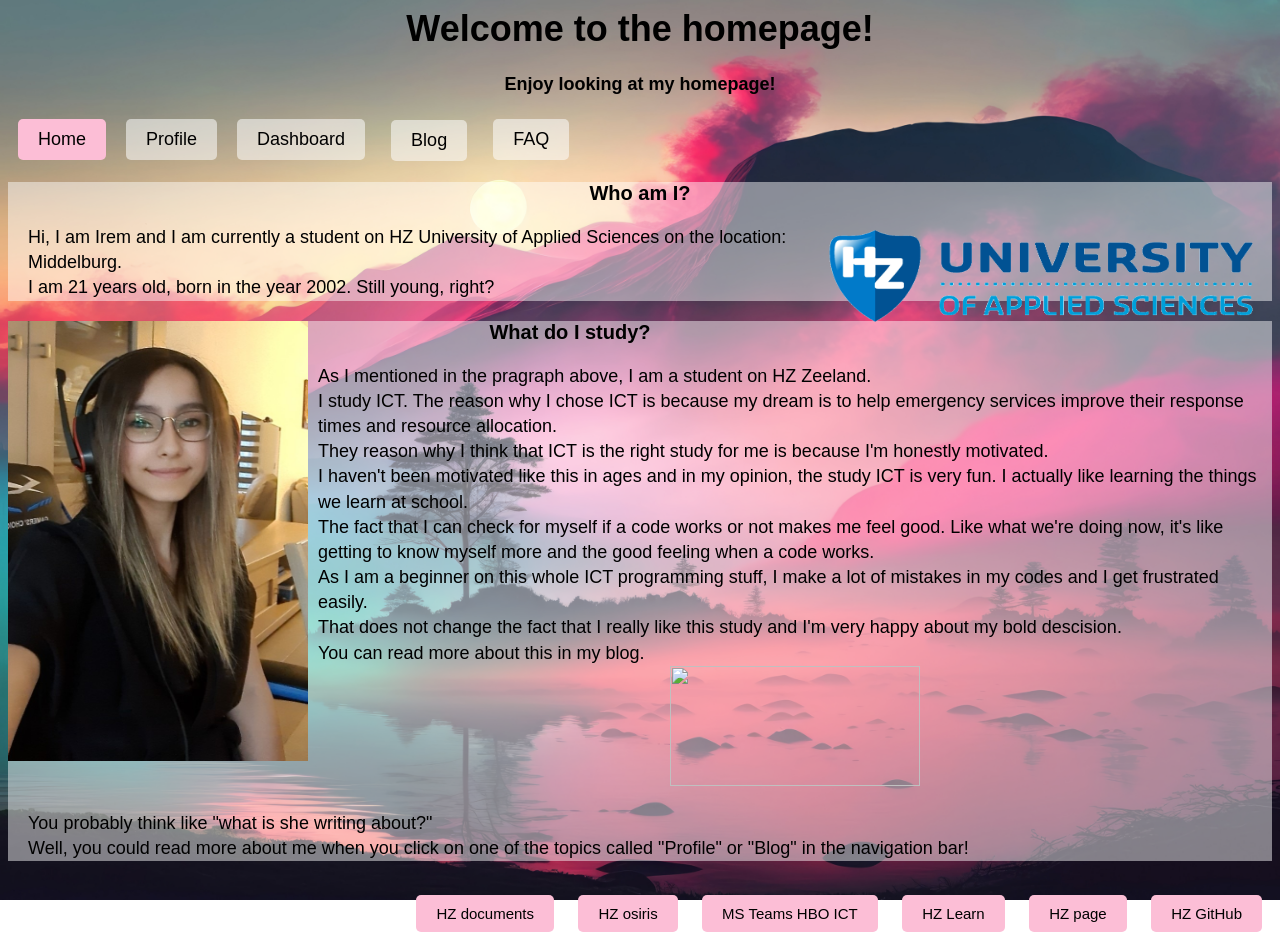
==== index.html @ 227f929b "added text in the dropdwn files" ====
<DOCTYPE profile>
    <html>

    <head>
        <title>Irem Tezel homepage</title>
        <meta name="description" content="My homepage, basic information about me.">
        <link href="style.css" rel="stylesheet" type="text/css">
        <link href="style1.css" rel="stylesheet">
        <link href="style2.css" rel="stylesheet">
        <link href="style3.css" rel="stylesheet">
        <link href="style4.css" rel="stylesheet">
    </head>

    <body>
        <div class="main_subject">
            <h1>Welcome to the homepage!</h1>
            <h4>Enjoy looking at my homepage!</h4>
        </div>
        <style>

        </style>
        <ul id="navbar">
            <li><a class="active" href="index.html">Home</a></li>
            <li><a href="profile.html">Profile</a></li>
            <li><a href="dashboard.html">Dashboard</a></li>
            <div class="dropdown">
                <button class="dropbtn">
                    <li><a href="blog.html">Blog</a></li>
                </button>
                <div class="dropdown-content">
                    <a href="study motivation.html">Study motivation</a>
                    <a href="SWOT analysis.html">SWOT analysis</a>
                    <a href="profession.html">Profession</a>
                </div>
            </div>
            <li><a href="faq.html">FAQ</a></li>
        </ul>
        <div class="text1">

            <div class="color">
                <h3>Who am I?</h3>
                <div class="logo">
                    <div class="centered-logo">
                        <img src="zHZ-logo.png" alt="" height="100" width="450" style="float: right;" />
                    </div>
                </div>
                <p> Hi, I am Irem and I am currently a student on HZ University of Applied Sciences on the location:
                    Middelburg.<br>
                    I am 21 years old, born in the year 2002. Still young, right?</p>
            </div>
            <div class="color">
                <div class="wrap">
                    <img src="zSelfie.jpeg" alt="" height="440" width="300" />

                    <br>

                </div>

                <h3>What do I study?</h3>
                <p>As I mentioned in the pragraph above, I am a student on HZ Zeeland.<br>
                    I study ICT. The reason why I chose ICT is because my dream is to
                    help emergency services improve their response times and resource allocation.<br>
                    They reason why I think that ICT is the right study for me is because I'm honestly motivated. <br>
                    I haven't been motivated like this in ages and in my opinion, the study ICT is very fun. I actually
                    like learning the things we learn at school.<br>
                    The fact that I can check for myself if a code works or not makes me feel good. Like what we're
                    doing now, it's like getting to know myself more and the good feeling when a code works.<br>
                    As I am a beginner on this whole ICT programming stuff, I make a lot of mistakes in my codes and I
                    get frustrated easily. <br>
                    That does not change the fact that I really like this study and I'm very happy about my bold
                    descision.<br>

                    You can read more about this in my blog.<br>
                    <img src="https://media.proprofs.com/images/QM/user_images/2503852/New%20Project%20(64)(138).jpg"
                        alt="" height="120" width="250" /><br>
                    You probably think like "what is she writing about?" <br>
                    Well, you could read more about me when you click on one of the topics called "Profile" or "Blog" in
                    the navigation bar!
                </p>
            </div>
        </div>
        <div class="footer">
            <aside>
                <ul>
                    <li><a href="https://hz.nl/uploads/documents/1.4-Over-de-HZ/1.4.3.-Regelingen-en-documenten/OERS/2023-2024/Juli/OER-HZ-Bacheloropleidingen-voltijd-2023-2024-DEF-versie-20230720.pdf"
                            target="_blank">HZ documents</a></li>
                    <li><a href="https://hz.osiris-student.nl/" target="_blank">HZ osiris</a></li>
                    <li><a href="https://teams.microsoft.com/l/team/19%3a2e2afa0286b04932be16cb8ad2d9d2c0%40thread.skype/conversations?groupId=95bddebc-a340-4d88-81fc-b80e0bfc70c3&tenantId=4c16deb3-342d-4fca-bcd5-b1429308034c"
                            target="_blank">MS Teams HBO ICT</a></li>
                    <li><a href="https://learn.hz.nl/" target="_blank">HZ Learn</a>
                    <li><a href="https://hz.nl/" target="_blank">HZ page</a></li>
                    <li><a href="https://github.com/HZ-HBO-ICT" target="_blank">HZ GitHub</a></li>
                </ul>
            </aside>
        </div>
    </body>

    </html>
---- style.css ----
h1 {
  color: black
}

h3 {
  text-align: center;
}

img {
  display: block;
  margin-left: auto;
  margin-right: auto;
}

h4 {
  text-align: center;
}

h1 {
  text-align: center;
}

video {
  display: block;
  margin: 0 auto;
}

body {
  color: rgb(0, 0, 0);
}

h1 {
  color: #000000;
}

h2 {
  color: black;
}

h3 {
  color: black;
}

h4 {
  color: black;
}

p {
  color: rgb(0, 0, 0);
}


.color {
  background-color: #ffffff77;
}



h2 {
  text-align: center;
}

table,
th,
td {
  border: 1px solid black;
}

.q {
  background-color: #ffffff77;
}


.text1 {
  font-size: 18px;
}

.text2 {
  font-size: 15px;
}


h1 {
  font-size: 36px;
}

h2 {
  font-size: 24px;
}

h3 {
  font-size: 20px;
}

h4 {
  font-size: 18px;
}


p {
  line-height: 1.4;
}

body{font-family: Arial, Helvetica, sans-serif;}

#footer {
  position: fixed;
  padding: 10px 10px 0px 10px;
  bottom: 0;
  width: 100%;
  
  height: 40px;
  background: grey;
}
.centered-logo{display: flex;
float: right;}

a {
  color: #3908c2;;
  font-size: 15;
}
---- style1.css ----
#navbar li a {
  font-size: 18px;
}

#navbar {
  list-style-type: none;
  margin: 0;
  padding: 0;
  display: flex;
}


#navbar li {
  margin: 0 10px;
  display: inline;
}


#navbar li a {
  display: inline-block;
  padding: 10px 20px;
  background-color: #ffffff8a;
  color: #000000;
  text-decoration: none;
  border-radius: 5px;
}

#navbar li a.active {
  background-color: #fcbed6;
}

#navbar li a:hover:not(.active) {
  background-color: #fde6be;
  color: rgb(0, 0, 0);
}
.dropdown {
  float: left;
  overflow: hidden;
}

.dropdown .dropbtn {
  font-size: 16px;  
  border: none;
  outline: none;
  color: #f9f9f9;
  background-color: inherit;
  font-family: inherit;
  margin: 0;
}

.dropdown-content {
  display: none;
  position: absolute;
  background-color: #f9f9f9;

}

.dropdown-content a {
  float: none;
  color: black;
  padding: 12px 16px;
  text-decoration: none;
  display: block;
  text-align: left;
}

.dropdown-content a:hover {
  background-color: #fde6be;
}

.dropdown:hover .dropdown-content {
  display: block;
}

#navbar{transition: 0.3s;
}


aside {
  float: right;
}

aside {
  list-style-type: none;
  margin: 0;
  padding: 0;
  display: flex;
}


aside li {
  margin: 0 10px;
  display: inline;
}


aside li a {
  display: inline-block;
  padding: 10px 20px;
  background-color: #fcbed6;;
  color: #000000;
  text-decoration: none;
  border-radius: 5px;
}

aside li a.active {
  background-color: #fcbed6;;
}

aside li a:hover:not(.active) {
  background-color: #fde6be;
  color: rgb(0, 0, 0);
}
---- style2.css ----
body {
  background-image: url('zWebsiteBackground.jpg');
  background-repeat: no-repeat;
  background-attachment: fixed;  
  background-size: cover;
}
---- style3.css ----
.studycharts {
  margin-left: auto;
  margin-right: auto;
  margin-top: 10px;
}

.border {
  margin-left: auto;
  margin-right: auto;
  outline: 1px rgba(0, 0, 0, 0) solid;
  width: 500px;
  height: 24px;
  margin-top: 5px;
  margin-bottom: 10px;
  background-color: #ffffff8a;
}

.container {
  background-color: rgb(137, 218, 250);
  width: 1.5%;
  height: 24px;
}

.wrap {
  float: left;
  padding-right: 10px;

}

.flex-container {
  display: table;
  width: 100%;
  border-collapse: collapse;
}

.flex-container>.row {
  display: table-row;
}

.flex-container>.row>div {
  display: table-cell;
  padding: 8px;
  border: 1px solid #ffffff8a;
  text-align: center;
}

.flex-container>.row>.QuartileNumber {
  font-weight: bold;
}

p {
  padding-left: 20px;
}

.wrap1 {
  float: right;
  margin: 10px;
}
---- style4.css ----
#profession {
  list-style-type: none;
  margin: 0;
  padding: 0;
  display: flex;
}


#profession li {
  margin: 0 10px;
  display: inline;
}


#profession li a {
  display: inline-block;
  padding: 10px 20px;
  background-color: #ffffff8a;
  color: #000000;
  text-decoration: none;
  border-radius: 5px;
}
#profession li a.active {
  background-color: #ffffff8a;
}
#profession li a:hover:not(.active) {
  background-color: #fde6be;
  color: rgb(0, 0, 0);
}
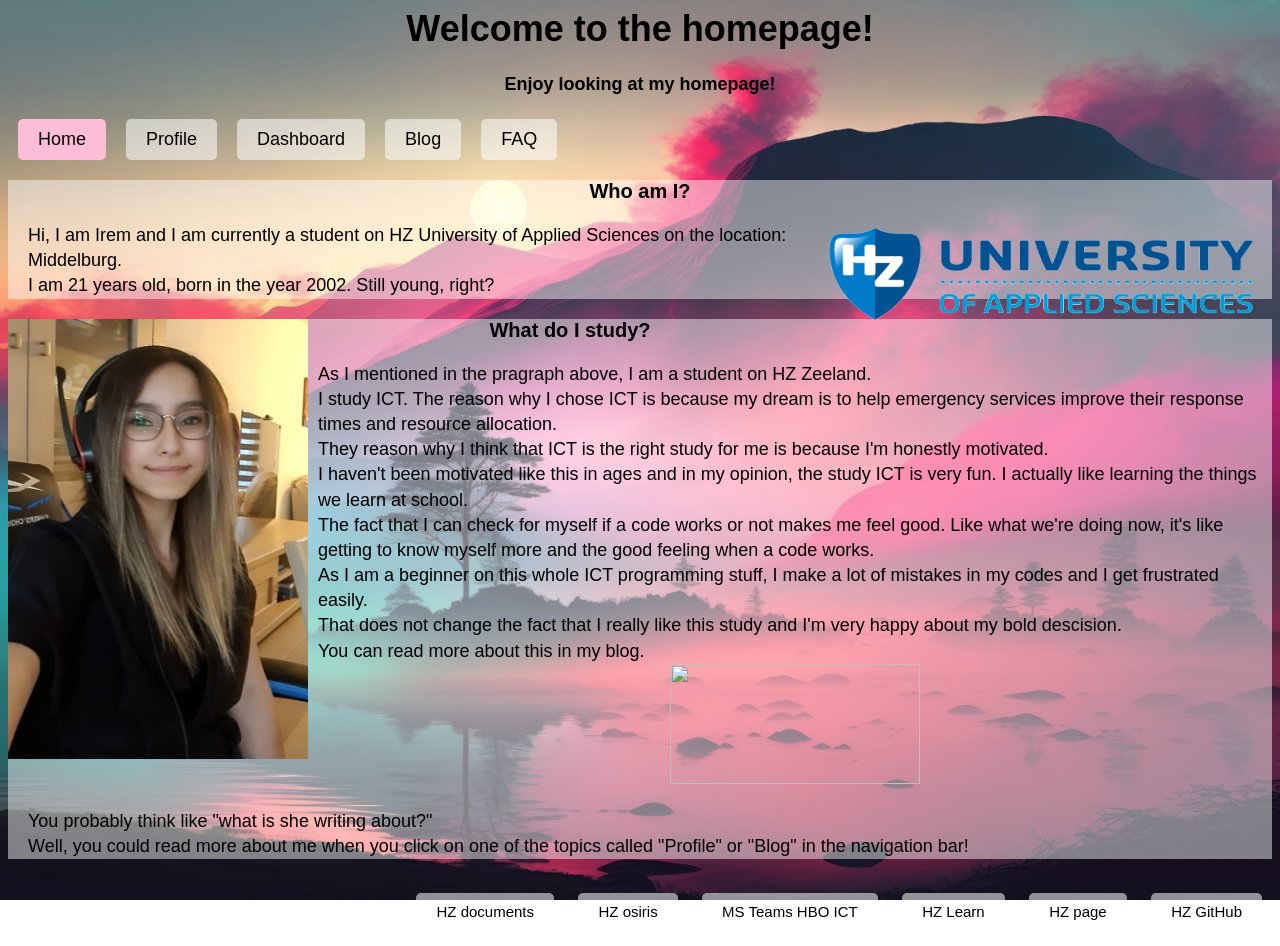
==== commit 1407824d: "couldn't change the blog article" ====
--- a/index.html
+++ b/index.html
@@ -31,6 +31,7 @@
                     <a href="study motivation.html">Study motivation</a>
                     <a href="SWOT analysis.html">SWOT analysis</a>
                     <a href="profession.html">Profession</a>
+                    <a class="active" href="News article.html">News article</a>
                 </div>
             </div>
             <li><a href="faq.html">FAQ</a></li>
@@ -52,8 +53,7 @@
                 <div class="wrap">
                     <img src="zSelfie.jpeg" alt="" height="440" width="300" />
 
-                    <br>
-
+                  
                 </div>
 
                 <h3>What do I study?</h3>
--- a/style.css
+++ b/style.css
@@ -1,8 +1,18 @@
 h1 {
   color: black
 }
+h1 {
+  text-align: center;
+}
 
 h3 {
+  text-align: center;
+}
+
+h2 {text-align: center;
+}
+
+h4 {
   text-align: center;
 }
 
@@ -10,14 +20,6 @@
   display: block;
   margin-left: auto;
   margin-right: auto;
-}
-
-h4 {
-  text-align: center;
-}
-
-h1 {
-  text-align: center;
 }
 
 video {
--- a/style1.css
+++ b/style1.css
@@ -42,16 +42,17 @@
   font-size: 16px;  
   border: none;
   outline: none;
-  color: #f9f9f9;
+  color: #ffffffd0;
   background-color: inherit;
   font-family: inherit;
   margin: 0;
+  padding: 0%;
 }
 
 .dropdown-content {
   display: none;
   position: absolute;
-  background-color: #f9f9f9;
+  background-color: #ffffffd0;
 
 }
 
@@ -97,7 +98,7 @@
 aside li a {
   display: inline-block;
   padding: 10px 20px;
-  background-color: #fcbed6;;
+  background-color: #ffffff8a;;
   color: #000000;
   text-decoration: none;
   border-radius: 5px;
--- a/style3.css
+++ b/style3.css
@@ -56,3 +56,5 @@
   float: right;
   margin: 10px;
 }
+
+
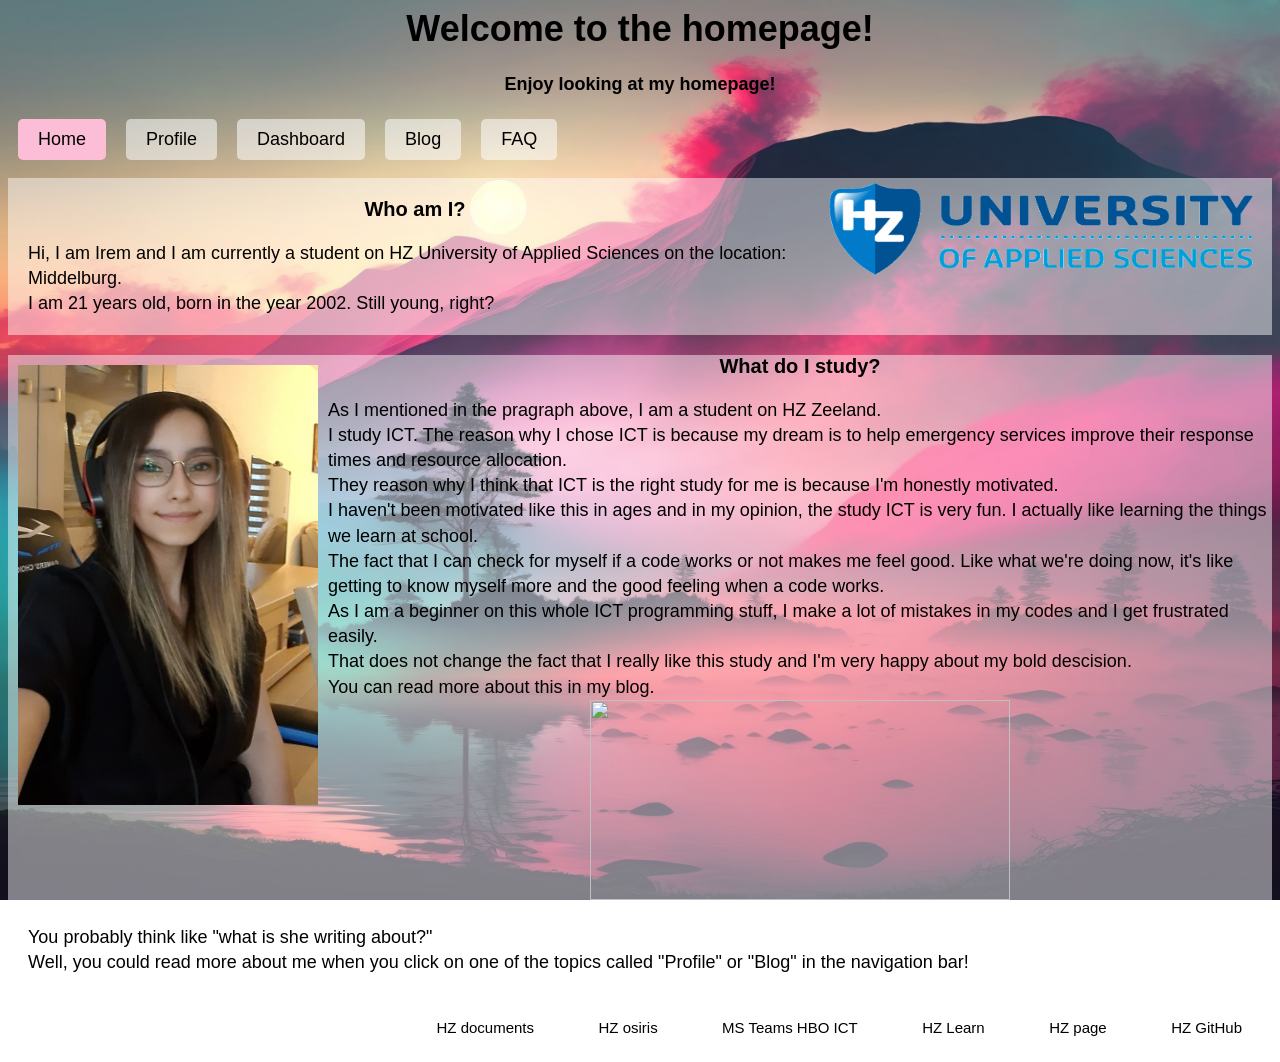
==== commit aa843d73: "fixed shit" ====
--- a/index.html
+++ b/index.html
@@ -38,16 +38,21 @@
         </ul>
         <div class="text1">
 
-            <div class="color">
-                <h3>Who am I?</h3>
+            <div class="color" style="display: flex; margin-top: 1em;">
+                <div>
+                    <h3>Who am I?</h3>
+                    <p> Hi, I am Irem and I am currently a student on HZ University of Applied Sciences on the location:
+                        Middelburg.<br>
+                        I am 21 years old, born in the year 2002. Still young, right?
+                    </p>
+                </div>
+                
                 <div class="logo">
                     <div class="centered-logo">
                         <img src="zHZ-logo.png" alt="" height="100" width="450" style="float: right;" />
                     </div>
                 </div>
-                <p> Hi, I am Irem and I am currently a student on HZ University of Applied Sciences on the location:
-                    Middelburg.<br>
-                    I am 21 years old, born in the year 2002. Still young, right?</p>
+                
             </div>
             <div class="color">
                 <div class="wrap">
@@ -72,7 +77,7 @@
 
                     You can read more about this in my blog.<br>
                     <img src="https://media.proprofs.com/images/QM/user_images/2503852/New%20Project%20(64)(138).jpg"
-                        alt="" height="120" width="250" /><br>
+                        alt="" height="200" width="420" /><br>
                     You probably think like "what is she writing about?" <br>
                     Well, you could read more about me when you click on one of the topics called "Profile" or "Blog" in
                     the navigation bar!
--- a/style.css
+++ b/style.css
@@ -120,4 +120,33 @@
 a {
   color: #3908c2;;
   font-size: 15;
+}
+
+progress[value] {
+
+  -webkit-appearance: none;
+   appearance: none;
+
+  width: 400px;
+  height: 20px;
+}
+
+progress[value]::-webkit-progress-bar {
+  background-color: #ffffff77;
+  border-radius: 2px;
+  box-shadow: 0 2px 5px rgba(0, 0, 0, 0.25) inset;
+}
+
+progress[value]::-webkit-progress-value {
+  background-image:
+	   -webkit-linear-gradient(-45deg, 
+	                           transparent 33%, rgba(0, 0, 0, .1) 33%, 
+	                           rgba(0,0, 0, .1) 66%, transparent 66%),
+	   -webkit-linear-gradient(top, 
+	                           rgba(255, 255, 255, .25), 
+	                           rgba(0, 0, 0, .25)),
+	   -webkit-linear-gradient(left, #09c, #f44);
+
+    border-radius: 2px; 
+    background-size: 35px 20px, 100% 100%, 100% 100%;
 }
--- a/style3.css
+++ b/style3.css
@@ -23,7 +23,7 @@
 
 .wrap {
   float: left;
-  padding-right: 10px;
+  padding: 10px;
 
 }
 
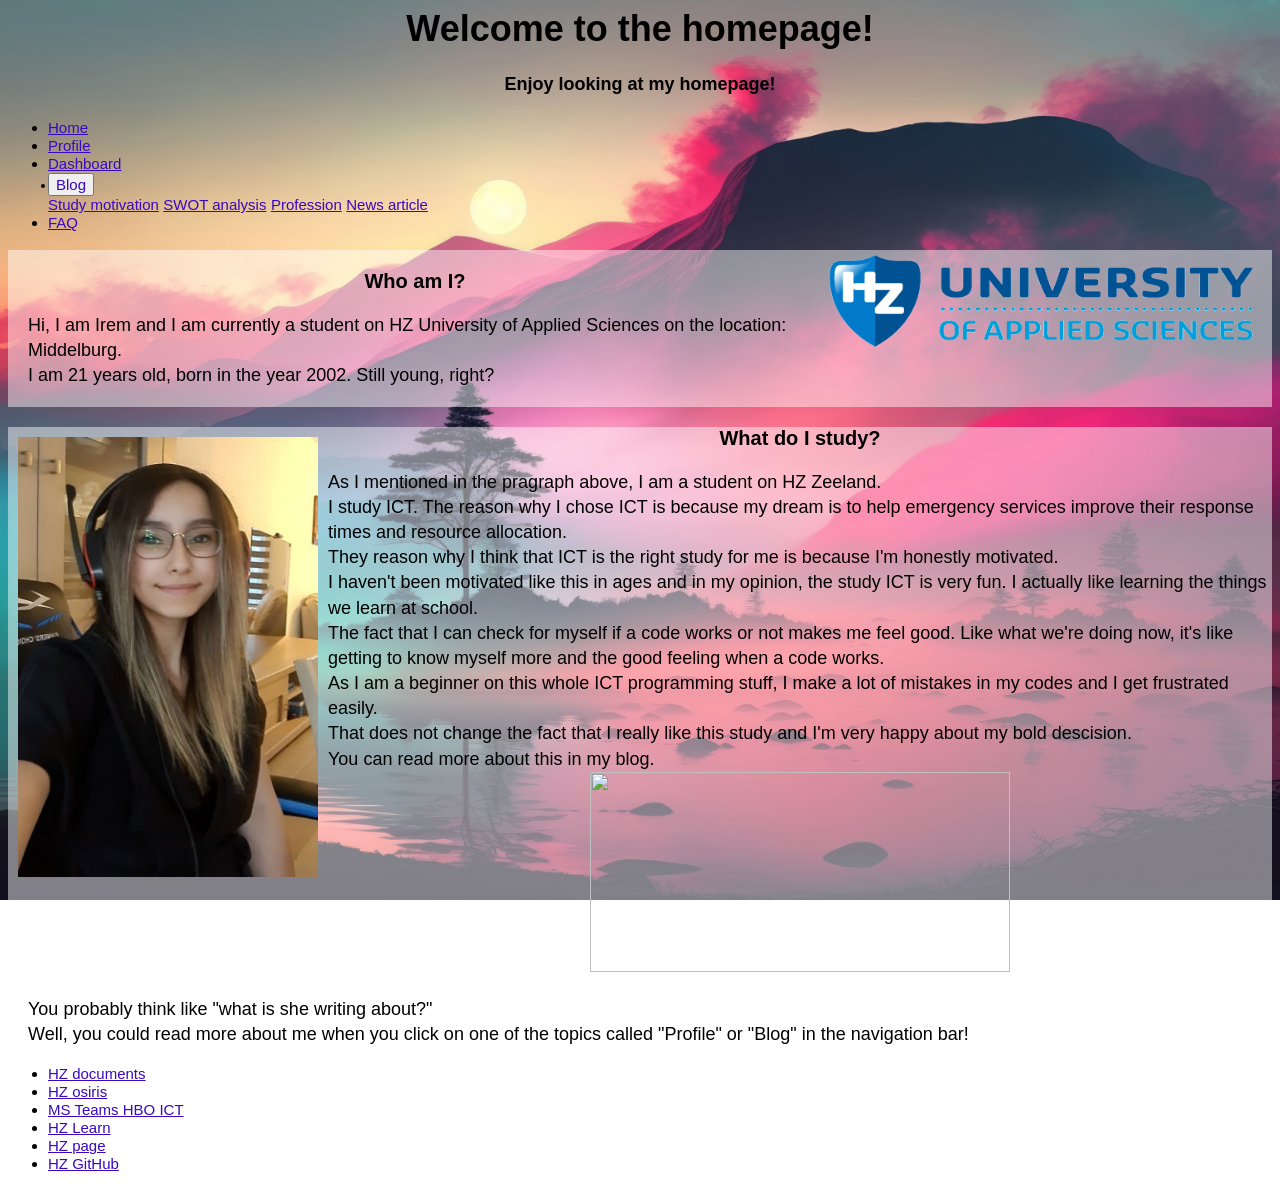
==== commit 7feeb41d: "added the css in the codes" ====
--- a/index.html
+++ b/index.html
@@ -4,11 +4,11 @@
     <head>
         <title>Irem Tezel homepage</title>
         <meta name="description" content="My homepage, basic information about me.">
-        <link href="style.css" rel="stylesheet" type="text/css">
-        <link href="style1.css" rel="stylesheet">
-        <link href="style2.css" rel="stylesheet">
-        <link href="style3.css" rel="stylesheet">
-        <link href="style4.css" rel="stylesheet">
+        <link href="aside.css" rel="stylesheet" type="text/css">
+        <link href="BG.css" rel="stylesheet">
+        <link href="Profession.css" rel="stylesheet">
+        <link href="Profile.css" rel="stylesheet">
+        <link href="Dashboard.css" rel="stylesheet">
     </head>
 
     <body>
@@ -16,16 +16,14 @@
             <h1>Welcome to the homepage!</h1>
             <h4>Enjoy looking at my homepage!</h4>
         </div>
-        <style>
-
-        </style>
+     
         <ul id="navbar">
             <li><a class="active" href="index.html">Home</a></li>
             <li><a href="profile.html">Profile</a></li>
             <li><a href="dashboard.html">Dashboard</a></li>
             <div class="dropdown">
                 <button class="dropbtn">
-                    <li><a href="blog.html">Blog</a></li>
+                    <li><a>Blog</a></li>
                 </button>
                 <div class="dropdown-content">
                     <a href="study motivation.html">Study motivation</a>
--- a/BG.css
+++ b/BG.css
@@ -0,0 +1,6 @@
+body {
+  background-image: url('zWebsiteBackground.jpg');
+  background-repeat: no-repeat;
+  background-attachment: fixed;  
+  background-size: cover;
+}
--- a/Profession.css
+++ b/Profession.css
@@ -0,0 +1,29 @@
+#profession {
+  list-style-type: none;
+  margin: 0;
+  padding: 0;
+  display: flex;
+}
+
+
+#profession li {
+  margin: 0 10px;
+  display: inline;
+}
+
+
+#profession li a {
+  display: inline-block;
+  padding: 10px 20px;
+  background-color: #ffffff8a;
+  color: #000000;
+  text-decoration: none;
+  border-radius: 5px;
+}
+#profession li a.active {
+  background-color: #ffffff8a;
+}
+#profession li a:hover:not(.active) {
+  background-color: #fde6be;
+  color: rgb(0, 0, 0);
+}
--- a/Profile.css
+++ b/Profile.css
@@ -0,0 +1,118 @@
+h1 {
+  color: black
+}
+h1 {
+  text-align: center;
+}
+
+h3 {
+  text-align: center;
+}
+
+h2 {text-align: center;
+}
+
+h4 {
+  text-align: center;
+}
+
+img {
+  display: block;
+  margin-left: auto;
+  margin-right: auto;
+}
+
+video {
+  display: block;
+  margin: 0 auto;
+}
+
+body {
+  color: rgb(0, 0, 0);
+}
+
+h1 {
+  color: #000000;
+}
+
+h2 {
+  color: black;
+}
+
+h3 {
+  color: black;
+}
+
+h4 {
+  color: black;
+}
+
+p {
+  color: rgb(0, 0, 0);
+}
+
+
+.color {
+  background-color: #ffffff77;
+}
+
+
+h2 {
+  text-align: center;
+}
+
+
+.q {
+  background-color: #ffffff77;
+}
+
+
+.text1 {
+  font-size: 18px;
+}
+
+.text2 {
+  font-size: 15px;
+}
+
+
+h1 {
+  font-size: 36px;
+}
+
+h2 {
+  font-size: 24px;
+}
+
+h3 {
+  font-size: 20px;
+}
+
+h4 {
+  font-size: 18px;
+}
+
+
+p {
+  line-height: 1.4;
+}
+
+body{font-family: Arial, Helvetica, sans-serif;}
+
+#footer {
+  position: fixed;
+  padding: 10px 10px 0px 10px;
+  bottom: 0;
+  width: 100%;
+  
+  height: 40px;
+  background: grey;
+}
+.centered-logo{display: flex;
+float: right;}
+
+a {
+  color: #3908c2;;
+  font-size: 15;
+}
+
--- a/Dashboard.css
+++ b/Dashboard.css
@@ -0,0 +1,87 @@
+.studycharts {
+  margin-left: auto;
+  margin-right: auto;
+  margin-top: 10px;
+}
+
+.border {
+  margin-left: auto;
+  margin-right: auto;
+  outline: 1px rgba(0, 0, 0, 0) solid;
+  width: 500px;
+  height: 24px;
+  margin-top: 5px;
+  margin-bottom: 10px;
+  background-color: #ffffff8a;
+}
+
+.container {
+  background-color: rgb(137, 218, 250);
+  width: 1.5%;
+  height: 24px;
+}
+
+.wrap {
+  float: left;
+  padding: 10px;
+
+}
+
+.flex-container {
+  display: table;
+  width: 100%;
+  border-collapse: collapse;
+}
+
+.flex-container>.row {
+  display: table-row;
+}
+
+.flex-container>.row>div {
+  display: table-cell;
+  padding: 8px;
+  border: 1px solid #ffffff8a;
+  text-align: center;
+}
+
+.flex-container>.row>.QuartileNumber {
+  font-weight: bold;
+}
+
+p {
+  padding-left: 20px;
+}
+
+.wrap1 {
+  float: right;
+  margin: 10px;
+}
+
+progress[value] {
+
+  -webkit-appearance: none;
+   appearance: none;
+
+  width: 400px;
+  height: 20px;
+}
+
+progress[value]::-webkit-progress-bar {
+  background-color: #ffffff77;
+  border-radius: 2px;
+  box-shadow: 0 2px 5px rgba(0, 0, 0, 0.25) inset;
+}
+
+progress[value]::-webkit-progress-value {
+  background-image:
+	   -webkit-linear-gradient(-45deg, 
+	                           transparent 33%, rgba(0, 0, 0, .1) 33%, 
+	                           rgba(0,0, 0, .1) 66%, transparent 66%),
+	   -webkit-linear-gradient(top, 
+	                           rgba(255, 255, 255, .25), 
+	                           rgba(0, 0, 0, .25)),
+	   -webkit-linear-gradient(left, #09c, #f44);
+
+    border-radius: 2px; 
+    background-size: 35px 20px, 100% 100%, 100% 100%;
+}
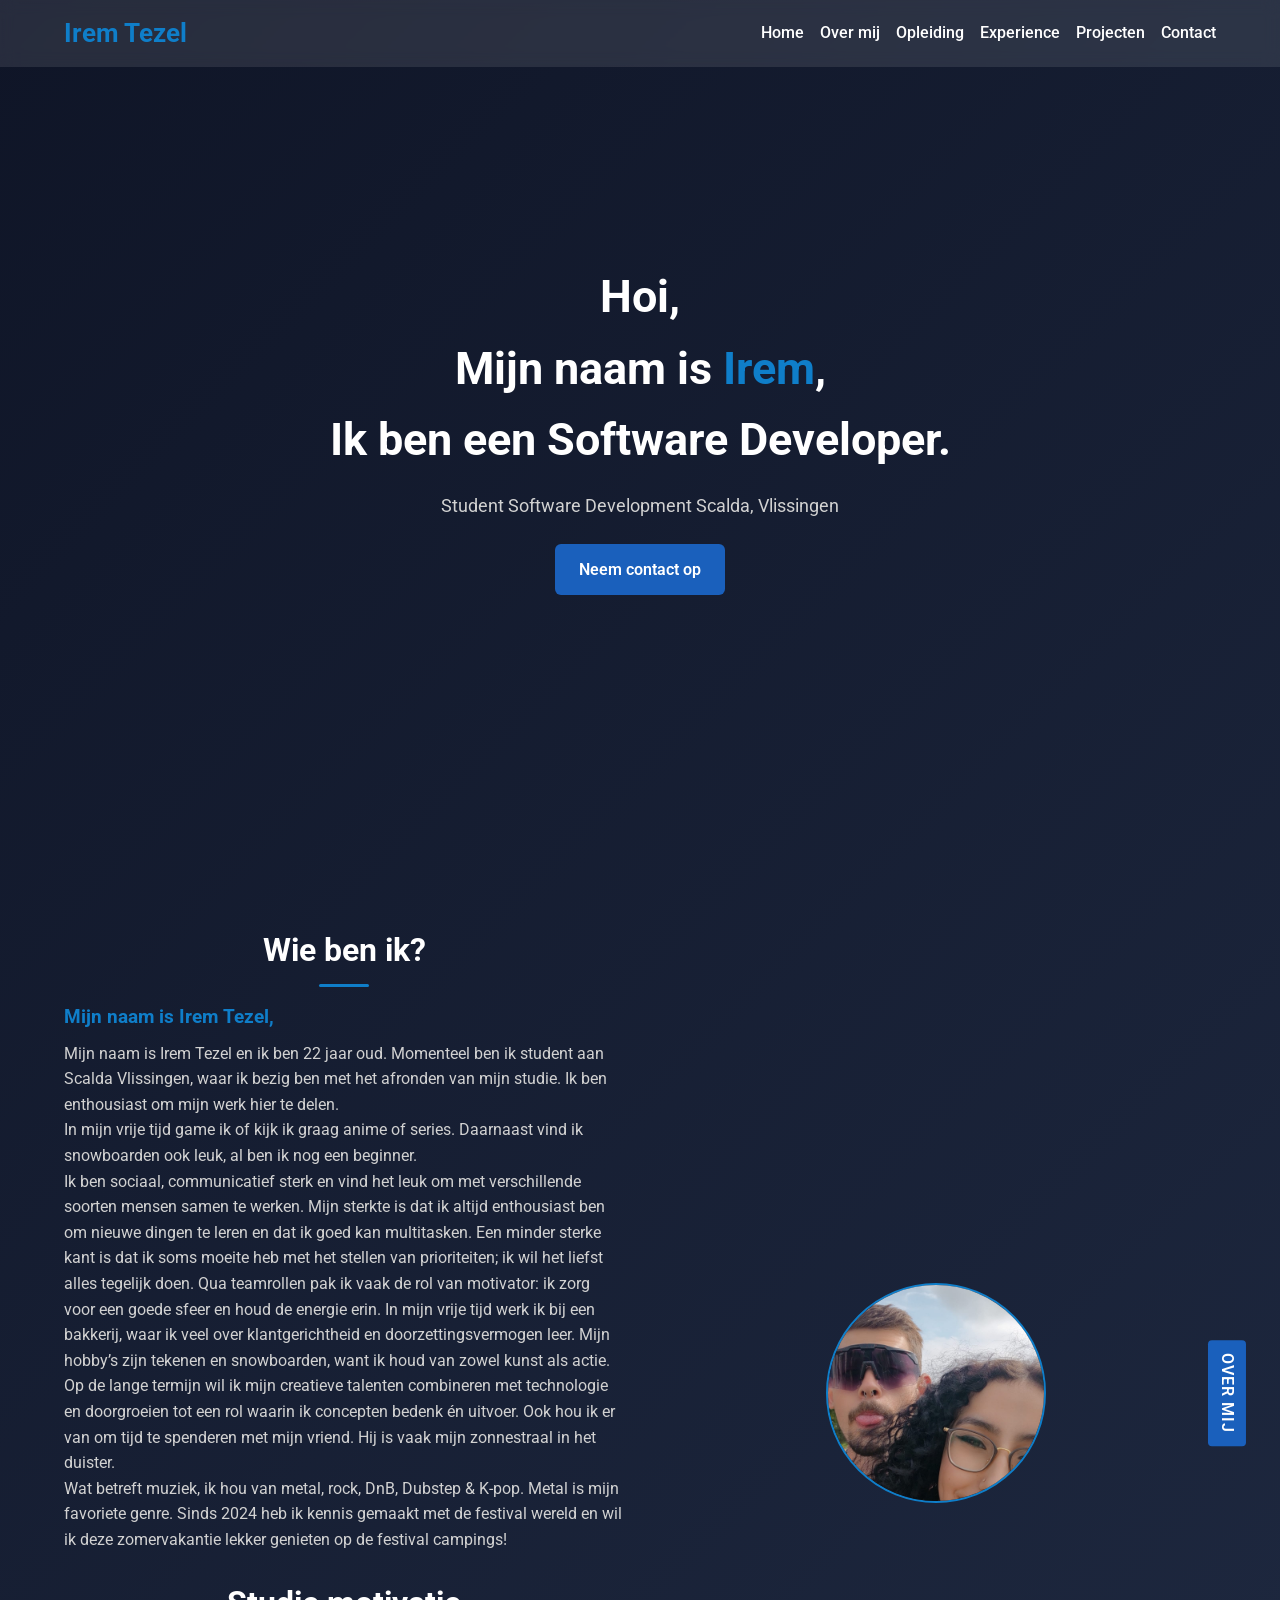
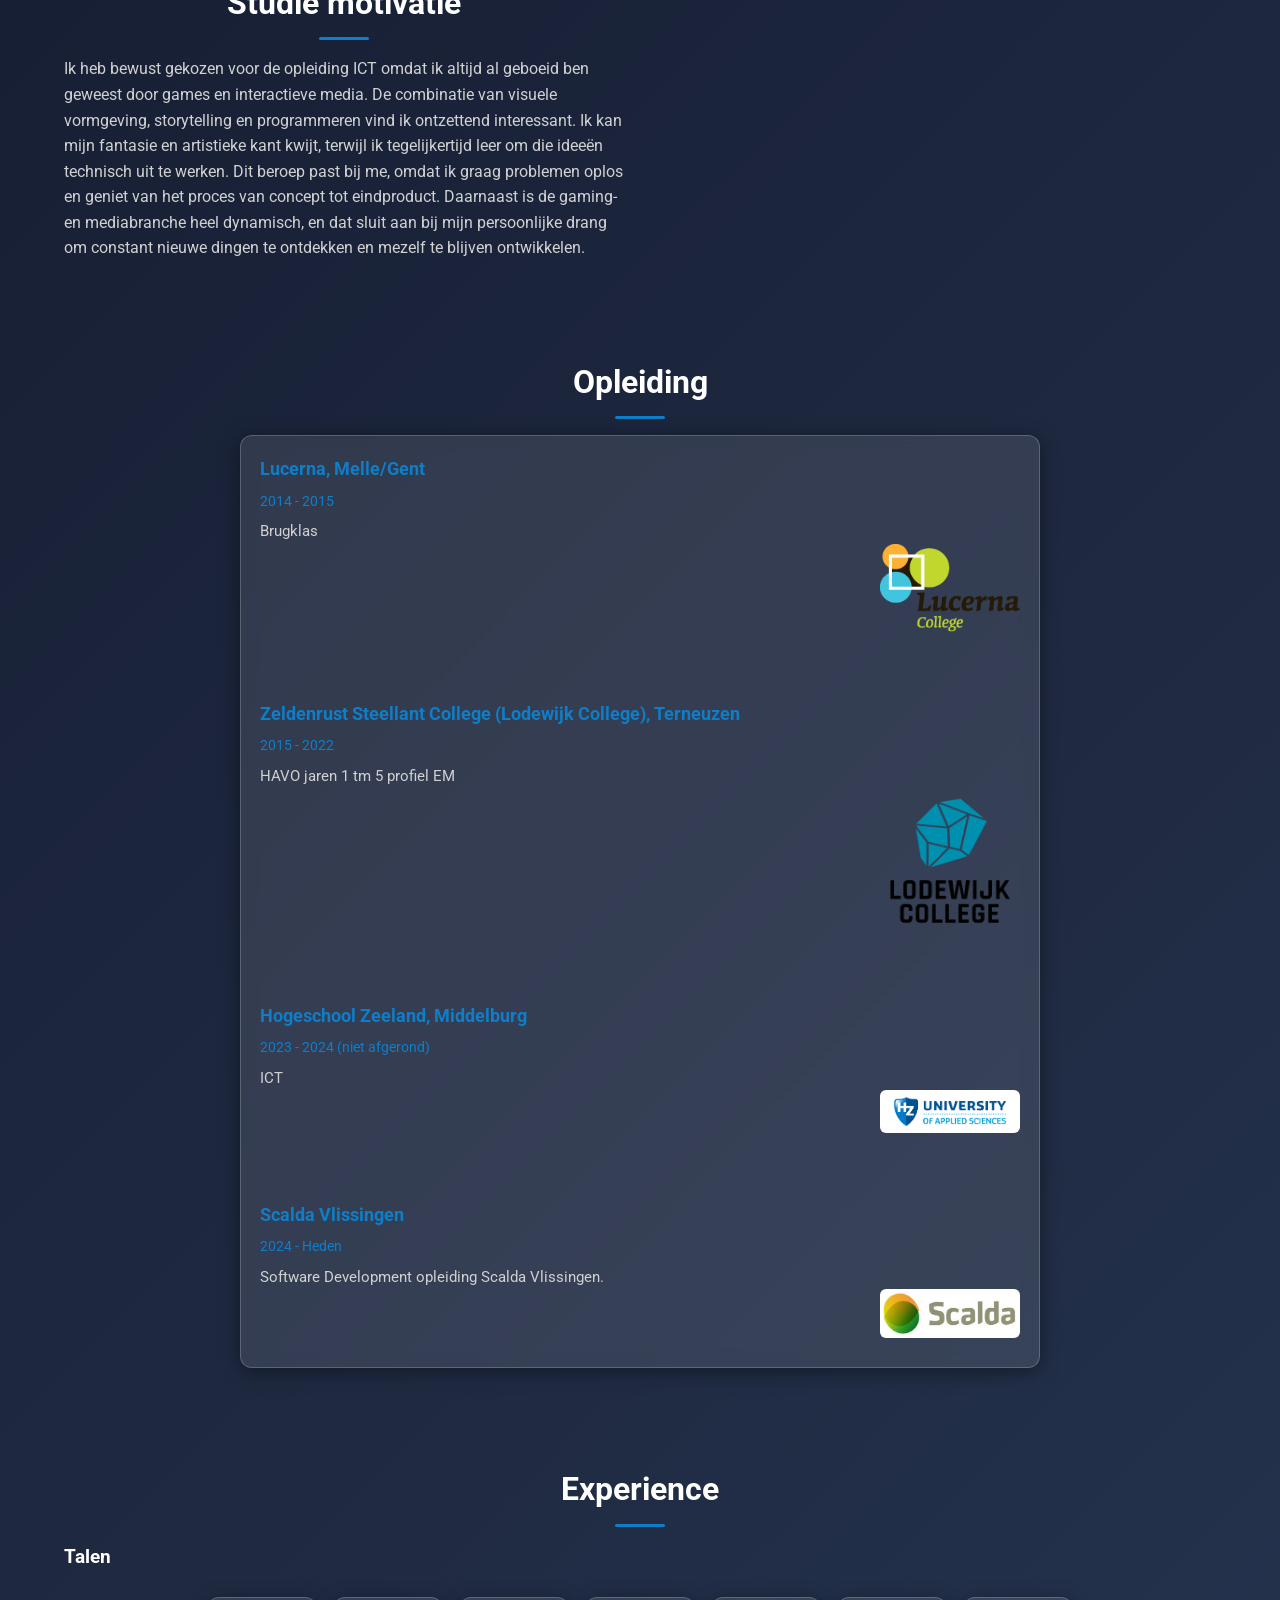
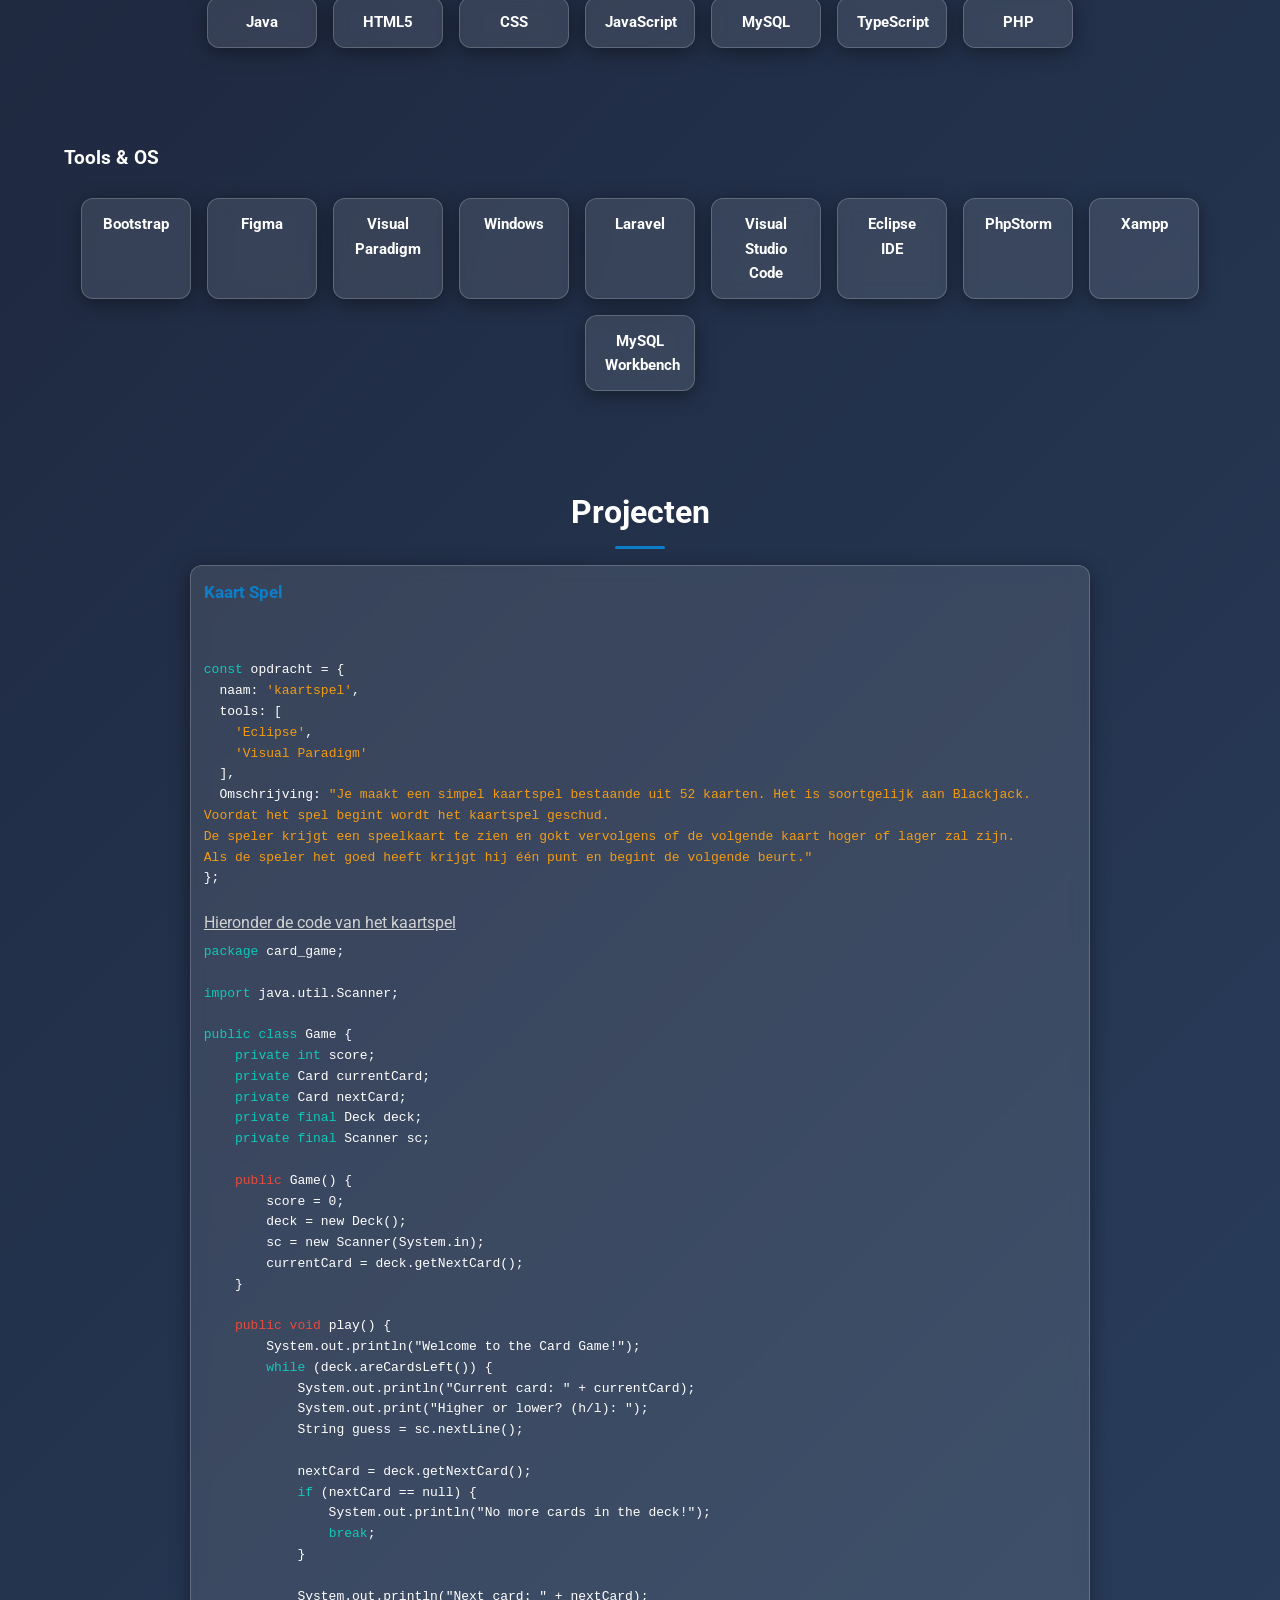
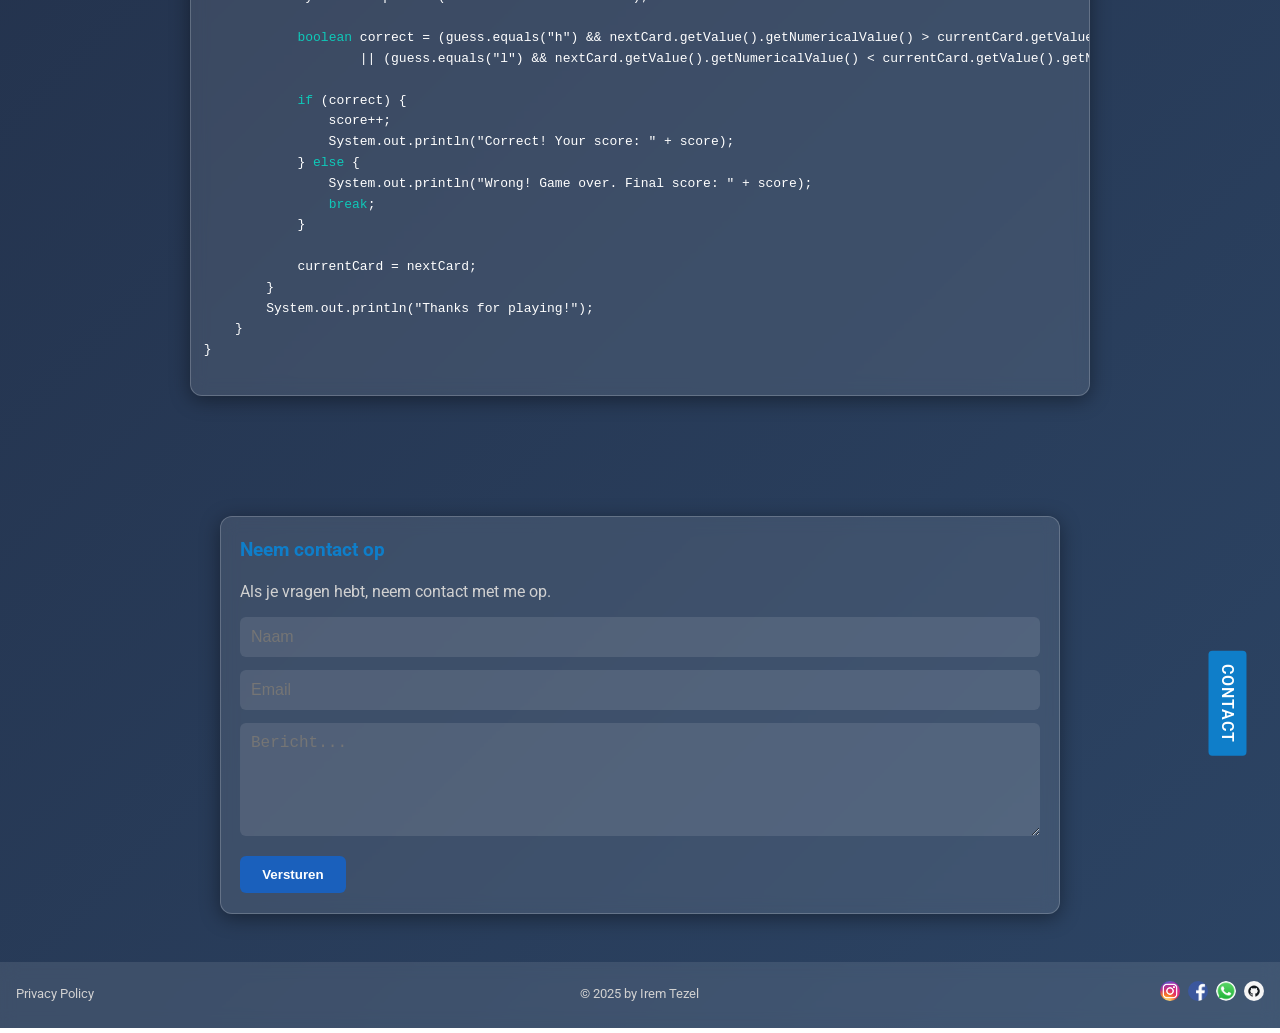
==== commit d3c4e0a7: "initial commit" ====
--- a/index.html
+++ b/index.html
@@ -1,101 +1,356 @@
-<DOCTYPE profile>
-    <html>
-
-    <head>
-        <title>Irem Tezel homepage</title>
-        <meta name="description" content="My homepage, basic information about me.">
-        <link href="aside.css" rel="stylesheet" type="text/css">
-        <link href="BG.css" rel="stylesheet">
-        <link href="Profession.css" rel="stylesheet">
-        <link href="Profile.css" rel="stylesheet">
-        <link href="Dashboard.css" rel="stylesheet">
-    </head>
-
-    <body>
-        <div class="main_subject">
-            <h1>Welcome to the homepage!</h1>
-            <h4>Enjoy looking at my homepage!</h4>
-        </div>
-     
-        <ul id="navbar">
-            <li><a class="active" href="index.html">Home</a></li>
-            <li><a href="profile.html">Profile</a></li>
-            <li><a href="dashboard.html">Dashboard</a></li>
-            <div class="dropdown">
-                <button class="dropbtn">
-                    <li><a>Blog</a></li>
-                </button>
-                <div class="dropdown-content">
-                    <a href="study motivation.html">Study motivation</a>
-                    <a href="SWOT analysis.html">SWOT analysis</a>
-                    <a href="profession.html">Profession</a>
-                    <a class="active" href="News article.html">News article</a>
-                </div>
-            </div>
-            <li><a href="faq.html">FAQ</a></li>
+<!DOCTYPE html>
+<html lang="en">
+
+<head>
+    <meta charset="UTF-8"/>
+    <title>Irem Tezel</title>
+    <meta name="viewport" content="width=device-width, initial-scale=1.0"/>
+    <!-- Google Font: Roboto -->
+    <link href="https://fonts.googleapis.com/css2?family=Roboto:wght@300;400;500;700&display=swap" rel="stylesheet"/>
+    <!-- Font Awesome -->
+    <link rel="stylesheet" href="css/fontawesone.css"
+          integrity="sha512-2PWllbd7r8GTDL4q3Z9eS90TWs78q4L5kz6V/rkFv6rZDb5Qxk7MZVRF8lH29Ls13JCiXkVOdY/J22m43MYgUQ=="
+          crossorigin="anonymous" referrerpolicy="no-referrer"/>
+    <link rel="stylesheet" href="css/style.css">
+</head>
+
+<body>
+<!-- NAVIGATION -->
+<nav>
+    <div class="container">
+        <div class="logo">Irem Tezel</div>
+        <ul>
+            <li><a href="#hero">Home</a></li>
+            <li><a href="#about">Over mij</a></li>
+            <li><a href="#experience">Opleiding</a></li>
+            <li><a href="#skills">Experience</a></li>
+            <li><a href="#projects">Projecten</a></li>
+            <li><a href="#contact">Contact</a></li>
         </ul>
-        <div class="text1">
-
-            <div class="color" style="display: flex; margin-top: 1em;">
-                <div>
-                    <h3>Who am I?</h3>
-                    <p> Hi, I am Irem and I am currently a student on HZ University of Applied Sciences on the location:
-                        Middelburg.<br>
-                        I am 21 years old, born in the year 2002. Still young, right?
+    </div>
+</nav>
+
+<!-- HERO SECTION -->
+<section id="hero">
+    <div class="container hero-content">
+        <h1>
+            Hoi, <br>
+            Mijn naam is <span>Irem</span>, <br>
+            Ik ben een Software Developer.
+        </h1>
+        <p>Student Software Development Scalda, Vlissingen</p>
+        <div class="button-group">
+            <a href="#contact" class="btn btn-primary">Neem contact op</a>
+        </div>
+        <pre class="code-snippet">
+      </pre>
+    </div>
+</section>
+
+<!-- ABOUT SECTION -->
+<section id="about">
+    <div class="side-label">OVER MIJ</div>
+    <div class="container about-content">
+        <div class="text">
+            <h2>Wie ben ik?</h2>
+            <h3>Mijn naam is Irem Tezel,</h3>
+            <p>
+                Mijn naam is Irem Tezel en ik ben 22 jaar oud. Momenteel ben ik student aan Scalda Vlissingen, waar ik
+                bezig
+                ben met het afronden van mijn studie. Ik ben enthousiast om mijn werk hier te delen.<br>
+                In mijn vrije tijd game ik of kijk ik graag anime of series. Daarnaast vind ik snowboarden ook leuk, al
+                ben ik
+                nog een beginner.<br>
+
+                Ik ben sociaal, communicatief sterk en vind het leuk om met verschillende soorten mensen samen te
+                werken.
+                Mijn sterkte is dat ik altijd enthousiast ben om nieuwe dingen te leren en dat ik goed kan multitasken.
+                Een minder sterke kant is dat ik soms moeite heb met het stellen van prioriteiten; ik wil het liefst
+                alles
+                tegelijk doen.
+                Qua teamrollen pak ik vaak de rol van motivator: ik zorg voor een goede sfeer en houd de energie erin.
+                In mijn vrije tijd werk ik bij een bakkerij, waar ik veel over klantgerichtheid en doorzettingsvermogen
+                leer.
+                Mijn hobby’s zijn tekenen en snowboarden, want ik houd van zowel kunst als actie.
+                Op de lange termijn wil ik mijn creatieve talenten combineren met technologie en doorgroeien tot een rol
+                waarin ik concepten bedenk én uitvoer.
+                Ook hou ik er van om tijd te spenderen met mijn vriend. Hij is vaak mijn zonnestraal in het duister.<br>
+                Wat betreft muziek, ik hou van metal, rock, DnB, Dubstep & K-pop. Metal is mijn favoriete genre.
+                Sinds 2024 heb ik kennis gemaakt met de festival wereld en wil ik deze zomervakantie lekker genieten op
+                de
+                festival campings!
+            </p>
+            <br>
+            <div class="row mt-4">
+                <div class="col-md-12">
+                    <h2>Studie motivatie</h2>
+                    <p>
+                        Ik heb bewust gekozen voor de opleiding ICT omdat ik altijd al geboeid ben geweest door games en
+                        interactieve media.
+                        De combinatie van visuele vormgeving, storytelling en programmeren vind ik ontzettend
+                        interessant.
+                        Ik kan mijn fantasie en artistieke kant kwijt, terwijl ik tegelijkertijd leer om die ideeën
+                        technisch uit
+                        te werken.
+                        Dit beroep past bij me, omdat ik graag problemen oplos en geniet van het proces van concept tot
+                        eindproduct.
+                        Daarnaast is de gaming- en mediabranche heel dynamisch, en dat sluit aan bij mijn persoonlijke
+                        drang om
+                        constant nieuwe dingen te ontdekken en mezelf te blijven ontwikkelen.
                     </p>
                 </div>
-                
-                <div class="logo">
-                    <div class="centered-logo">
-                        <img src="zHZ-logo.png" alt="" height="100" width="450" style="float: right;" />
-                    </div>
+            </div>
+        </div>
+        <div class="about-img">
+            <img src="assets/WhatsApp%20Image%202025-02-24%20at%2009.23.16.jpeg" class="img-fluid" alt="Irem Tezel">
+        </div>
+    </div>
+</section>
+
+<!-- EXPERIENCE SECTION -->
+<section id="experience">
+    <div class="container">
+        <h2>Opleiding</h2>
+        <div class="experience-list glass">
+            <div class="experience-item">
+                <h3>Lucerna, Melle/Gent</h3>
+                <span>2014 - 2015</span>
+                <p>Brugklas</p>
+                <img src="assets/lucerna.png" alt="Lucerna College">
+            </div>
+            <div class="experience-item">
+                <h3>Zeldenrust Steellant College (Lodewijk College), Terneuzen</h3>
+                <span>2015 - 2022</span>
+                <p>HAVO jaren 1 tm 5 profiel EM</p>
+                <img src="assets/Logo_Lodewijk_Verticaal.svg.png" alt="Lodewijk College">
+            </div>
+            <div class="experience-item">
+                <h3>Hogeschool Zeeland, Middelburg</h3>
+                <span>2023 - 2024 (niet afgerond)</span>
+                <p>ICT</p>
+                <img src="assets/HZ-logo-EN.jpg" alt="Hogeschool Zeeland">
+            </div>
+            <div class="experience-item">
+                <h3>Scalda Vlissingen</h3>
+                <span>2024 - Heden</span>
+                <p>Software Development opleiding Scalda Vlissingen.</p>
+                <img src="assets/scalda_logo.jpeg" alt="Scalda Vlissingen">
+            </div>
+        </div>
+    </div>
+</section>
+
+<!-- SKILLS SECTION -->
+<section id="skills">
+    <div class="container">
+        <h2>Experience</h2>
+
+        <h3>Talen</h3>
+        <div class="skills-container">
+            <div class="skill-card glass">
+                <i class="fab fa-java"></i>
+                <h4>Java</h4>
+            </div>
+            <div class="skill-card glass">
+                <i class="fas fa-code"></i>
+                <h4>HTML5</h4>
+            </div>
+            <div class="skill-card glass">
+                <i class="fab fa-css3-alt"></i>
+                <h4>CSS</h4>
+            </div>
+            <div class="skill-card glass">
+                <i class="fab fa-js-square"></i>
+                <h4>JavaScript</h4>
+            </div>
+            <div class="skill-card glass">
+                <i class="fas fa-database"></i>
+                <h4>MySQL</h4>
+            </div>
+            <div class="skill-card glass">
+                <i class="fas fa-typescript"></i>
+                <h4>TypeScript</h4>
+            </div>
+            <div class="skill-card glass">
+                <i class="fas fa-php"></i>
+                <h4>PHP</h4>
+            </div>
+        </div>
+    </div>
+</section>
+
+<section id="tools">
+    <div class="container">
+        <h3>Tools & OS</h3>
+        <div class="tools-container">
+            <div class="tool-card glass">
+                <i class="fab fa-bootstrap"></i>
+                <h4>Bootstrap</h4>
+            </div>
+            <div class="tool-card glass">
+                <i class="fab fa-figma"></i>
+                <h4>Figma</h4>
+            </div>
+            <div class="tool-card glass">
+                <i class="fas fa-paint-brush"></i>
+                <h4>Visual Paradigm</h4>
+            </div>
+            <div class="tool-card glass">
+                <i class="fab fa-windows"></i>
+                <h4>Windows</h4>
+            </div>
+            <div class="tool-card glass">
+                <i class="fab fa-laravel"></i>
+                <h4>Laravel</h4>
+            </div>
+            <div class="tool-card glass">
+                <i class="fab fa-vscode"></i>
+                <h4>Visual Studio Code</h4>
+            </div>
+            <div class="tool-card glass">
+                <i class="fab fa-eclipse"></i>
+                <h4>Eclipse IDE</h4>
+            </div>
+            <div class="tool-card glass">
+                <i class="fab fa-phpstorm"></i>
+                <h4>PhpStorm</h4>
+            </div>
+            <div class="tool-card glass">
+                <i class="fab fa-xampp"></i>
+                <h4>Xampp</h4>
+            </div>
+            <div class="tool-card glass">
+                <i class="fab fa-mysql"></i>
+                <h4>MySQL Workbench</h4>
+            </div>
+        </div>
+    </div>
+</section>
+
+<!-- PROJECTS SECTION -->
+<section id="projects">
+    <div class="container">
+        <h2>Projecten</h2>
+        <div class="projects-content glass">
+            <div class="project-titles">
+                <div class="project-title">
+                    <h3>Kaart Spel</h3>
                 </div>
-                
-            </div>
-            <div class="color">
-                <div class="wrap">
-                    <img src="zSelfie.jpeg" alt="" height="440" width="300" />
-
-                  
-                </div>
-
-                <h3>What do I study?</h3>
-                <p>As I mentioned in the pragraph above, I am a student on HZ Zeeland.<br>
-                    I study ICT. The reason why I chose ICT is because my dream is to
-                    help emergency services improve their response times and resource allocation.<br>
-                    They reason why I think that ICT is the right study for me is because I'm honestly motivated. <br>
-                    I haven't been motivated like this in ages and in my opinion, the study ICT is very fun. I actually
-                    like learning the things we learn at school.<br>
-                    The fact that I can check for myself if a code works or not makes me feel good. Like what we're
-                    doing now, it's like getting to know myself more and the good feeling when a code works.<br>
-                    As I am a beginner on this whole ICT programming stuff, I make a lot of mistakes in my codes and I
-                    get frustrated easily. <br>
-                    That does not change the fact that I really like this study and I'm very happy about my bold
-                    descision.<br>
-
-                    You can read more about this in my blog.<br>
-                    <img src="https://media.proprofs.com/images/QM/user_images/2503852/New%20Project%20(64)(138).jpg"
-                        alt="" height="200" width="420" /><br>
-                    You probably think like "what is she writing about?" <br>
-                    Well, you could read more about me when you click on one of the topics called "Profile" or "Blog" in
-                    the navigation bar!
-                </p>
-            </div>
-        </div>
-        <div class="footer">
-            <aside>
-                <ul>
-                    <li><a href="https://hz.nl/uploads/documents/1.4-Over-de-HZ/1.4.3.-Regelingen-en-documenten/OERS/2023-2024/Juli/OER-HZ-Bacheloropleidingen-voltijd-2023-2024-DEF-versie-20230720.pdf"
-                            target="_blank">HZ documents</a></li>
-                    <li><a href="https://hz.osiris-student.nl/" target="_blank">HZ osiris</a></li>
-                    <li><a href="https://teams.microsoft.com/l/team/19%3a2e2afa0286b04932be16cb8ad2d9d2c0%40thread.skype/conversations?groupId=95bddebc-a340-4d88-81fc-b80e0bfc70c3&tenantId=4c16deb3-342d-4fca-bcd5-b1429308034c"
-                            target="_blank">MS Teams HBO ICT</a></li>
-                    <li><a href="https://learn.hz.nl/" target="_blank">HZ Learn</a>
-                    <li><a href="https://hz.nl/" target="_blank">HZ page</a></li>
-                    <li><a href="https://github.com/HZ-HBO-ICT" target="_blank">HZ GitHub</a></li>
-                </ul>
-            </aside>
-        </div>
-    </body>
-
-    </html>+            </div>
+            <div class="project-details">
+          <pre class="code-snippet">
+<span class="keyword">const</span> opdracht = {
+  naam: <span class="string">'kaartspel'</span>,
+  tools: [
+    <span class="string">'Eclipse'</span>,
+    <span class="string">'Visual Paradigm'</span>
+  ],
+  Omschrijving: <span class="string">"Je maakt een simpel kaartspel bestaande uit 52 kaarten. Het is soortgelijk aan Blackjack.
+Voordat het spel begint wordt het kaartspel geschud. 
+De speler krijgt een speelkaart te zien en gokt vervolgens of de volgende kaart hoger of lager zal zijn.
+Als de speler het goed heeft krijgt hij één punt en begint de volgende beurt."</span>
+};
+          </pre>
+                <p class="text-underlined">Hieronder de code van het kaartspel</p>
+                <pre class="code-snippet">
+<span class="keyword">package</span> card_game;
+
+<span class="keyword">import</span> java.util.Scanner;
+
+<span class="keyword">public class</span> Game {
+    <span class="keyword">private int</span> score;
+    <span class="keyword">private</span> Card currentCard;
+    <span class="keyword">private</span> Card nextCard;
+    <span class="keyword">private final</span> Deck deck;
+    <span class="keyword">private final</span> Scanner sc;
+
+    <span class="function">public</span> Game() {
+        score = 0;
+        deck = new Deck();
+        sc = new Scanner(System.in);
+        currentCard = deck.getNextCard();
+    }
+
+    <span class="function">public void</span> play() {
+        System.out.println("Welcome to the Card Game!");
+        <span class="keyword">while</span> (deck.areCardsLeft()) {
+            System.out.println("Current card: " + currentCard);
+            System.out.print("Higher or lower? (h/l): ");
+            String guess = sc.nextLine();
+
+            nextCard = deck.getNextCard();
+            <span class="keyword">if</span> (nextCard == null) {
+                System.out.println("No more cards in the deck!");
+                <span class="keyword">break</span>;
+            }
+
+            System.out.println("Next card: " + nextCard);
+
+            <span class="keyword">boolean</span> correct = (guess.equals("h") && nextCard.getValue().getNumericalValue() > currentCard.getValue().getNumericalValue())
+                    || (guess.equals("l") && nextCard.getValue().getNumericalValue() < currentCard.getValue().getNumericalValue());
+
+            <span class="keyword">if</span> (correct) {
+                score++;
+                System.out.println("Correct! Your score: " + score);
+            } <span class="keyword">else</span> {
+                System.out.println("Wrong! Game over. Final score: " + score);
+                <span class="keyword">break</span>;
+            }
+
+            currentCard = nextCard;
+        }
+        System.out.println("Thanks for playing!");
+    }
+}
+          </pre>
+            </div>
+        </div>
+    </div>
+</section>
+
+<!-- CONTACT SECTION -->
+<section id="contact">
+    <div class="side-label">CONTACT</div>
+    <div class="container contact-content">
+        <div class="contact-form glass">
+            <h3>Neem contact op</h3>
+            <p>Als je vragen hebt, neem contact met me op.</p>
+            <form action="#" method="POST">
+                <input type="text" name="name" placeholder="Naam" required>
+                <input type="email" name="email" placeholder="Email" required>
+                <textarea name="message" rows="5" placeholder="Bericht..." required></textarea>
+                <button type="submit">Versturen <i class="fas fa-paper-plane"></i></button>
+            </form>
+        </div>
+    </div>
+</section>
+
+<!-- FOOTER -->
+<footer>
+    <div class="footer-left">
+        <p class="mb-0">Privacy Policy</p>
+    </div>
+    <div class="footer-center">
+        <p class="mb-0">&copy; 2025 by Irem Tezel</p>
+    </div>
+    <div class="footer-right">
+        <div class="social-icons">
+            <a href="https://www.instagram.com/fappyfishy/">
+                <img src="assets/Instagram.png" alt="Instagram" width="30" height="30">
+            </a>
+            <a href="https://www.facebook.com/profile.php?id=100009525851873">
+                <img src="assets/Facebook_logo_(square).png" alt="Facebook" width="30" height="30">
+            </a>
+            <a href="https://wa.me/31634052854/">
+                <img src="assets/whatsapp.png" alt="WhatsApp" width="30" height="30">
+            </a>
+            <a href="https://github.com/FappyFishy">
+                <img src="assets/GitHub-Logo.png" alt="Github" width="30" height="30">
+            </a>
+        </div>
+    </div>
+</footer>
+
+</body>
+
+</html>
--- a/css/style.css
+++ b/css/style.css
@@ -0,0 +1,592 @@
+ /* Global Reset */
+ * {
+   margin: 0;
+   padding: 0;
+   box-sizing: border-box;
+ }
+
+
+ body {
+   font-family: 'Roboto', sans-serif;
+   background: linear-gradient(135deg, #0f1527, #202b43, #2c4464);
+   color: #ffffff;
+   overflow-x: hidden;
+   line-height: 1.6;
+ }
+
+ .container {
+   width: 90%;
+   max-width: 1200px;
+   margin: 0 auto;
+ }
+
+ /* Glass effect for cards */
+ .glass {
+   background: rgba(255, 255, 255, 0.1);
+   border: 1px solid rgba(255, 255, 255, 0.2);
+   backdrop-filter: blur(8px);
+   border-radius: 12px;
+   box-shadow: 0 4px 20px rgba(0, 0, 0, 0.4);
+ }
+
+ /* Navigation */
+ nav {
+   position: sticky;
+   top: 0;
+   background: rgba(255, 255, 255, 0.1);
+   backdrop-filter: blur(8px);
+   padding: 0.8rem 0;
+   z-index: 1000;
+ }
+
+ nav .container {
+   display: flex;
+   align-items: center;
+   justify-content: space-between;
+ }
+
+ nav .logo {
+   font-weight: 700;
+   font-size: 1.6rem;
+   color: #0f7ec9;
+ }
+
+ nav ul {
+   list-style: none;
+   display: flex;
+   gap: 1rem;
+ }
+
+ nav ul li a {
+   text-decoration: none;
+   color: #ffffff;
+   transition: color 0.3s;
+   font-weight: 500;
+ }
+
+ nav ul li a:hover {
+   color: #0f7ec9;
+ }
+
+ /* Sections */
+ section {
+   padding: 3rem 0;
+ }
+
+ section h2 {
+   font-size: 2rem;
+   margin-bottom: 1rem;
+   text-align: center;
+   position: relative;
+ }
+
+ section h2::after {
+   content: '';
+   width: 50px;
+   height: 3px;
+   background: #0f7ec9;
+   display: block;
+   margin: 0.5rem auto 0;
+   border-radius: 3px;
+ }
+
+ /* HERO SECTION */
+ #hero {
+   min-height: 90vh;
+   display: flex;
+   align-items: center;
+   justify-content: center;
+   text-align: center;
+   padding: 2rem 0;
+ }
+
+ #hero .hero-content {
+   max-width: 650px;
+ }
+
+ #hero h1 {
+   font-size: 2.8rem;
+   margin-bottom: 1rem;
+ }
+
+ #hero h1 span {
+   color: #0f7ec9;
+ }
+
+ #hero p {
+   font-size: 1.1rem;
+   margin-bottom: 1.5rem;
+   color: #d1d1d1;
+ }
+
+ .btn {
+   text-decoration: none;
+   padding: 0.8rem 1.5rem;
+   border-radius: 6px;
+   font-weight: 600;
+   transition: background 0.3s, transform 0.3s;
+   display: inline-block;
+ }
+
+ .btn-primary {
+   background: #1a60bc;
+   color: #fff;
+ }
+
+ .btn-primary:hover {
+   transform: translateY(-3px);
+   background: #166da0;
+ }
+
+ .btn-secondary {
+   background: transparent;
+   border: 2px solid #1a40bc;
+   color: #1a40bc;
+ }
+
+ .btn-secondary:hover {
+   background: #1a6ebc;
+   color: #fff;
+ }
+
+ /* Code Snippet (in hero) */
+ #hero .code-snippet {
+   margin: 2rem auto 0;
+   padding: 1rem;
+   max-width: 500px;
+   text-align: left;
+   font-family: 'Courier New', Courier, monospace;
+   font-size: 0.9rem;
+   overflow-x: auto;
+ }
+
+ #hero .code-snippet .keyword {
+   color: #0f7ec9;
+ }
+
+ #hero .code-snippet .string {
+   color: #f39c12;
+ }
+
+ #hero .code-snippet .function {
+   color: #e74c3c;
+ }
+
+ /* ABOUT SECTION */
+ #about {
+   position: relative;
+ }
+
+ #about .side-label {
+   position: absolute;
+   right: 0;
+   top: 50%;
+   transform: translateY(-50%) rotate(90deg);
+   background: #1a60bc;
+   padding: 0.4rem 0.8rem;
+   color: #fff;
+   font-weight: 600;
+   border-radius: 4px;
+   letter-spacing: 1px;
+ }
+
+ #about .about-content {
+   display: flex;
+   flex-direction: column;
+   gap: 2rem;
+   text-align: center;
+   align-items: center;
+ }
+
+ @media (min-width: 768px) {
+   #about .about-content {
+     flex-direction: row;
+     text-align: left;
+   }
+ }
+
+ #about .text {
+   flex: 1;
+ }
+
+ #about .text h3 {
+   color: #0f7ec9;
+   margin-bottom: 0.5rem;
+ }
+
+ #about .text p {
+   color: #d1d1d1;
+ }
+
+ #about .about-img {
+   flex: 1;
+   display: flex;
+   justify-content: center;
+ }
+
+ #about .about-img img {
+   width: 220px;
+   height: 220px;
+   object-fit: cover;
+   border-radius: 50%;
+   border: 2px solid #0f7ec9;
+ }
+
+ /* EXPERIENCE SECTION */
+ #experience .experience-list {
+   display: flex;
+   flex-direction: column;
+   gap: 1.2rem;
+   max-width: 800px;
+   margin: 0 auto;
+ }
+
+ .experience-item {
+   padding: 1.2rem;
+ }
+
+ .experience-item h3 {
+   color: #0f7ec9;
+   margin-bottom: 0.4rem;
+   font-size: 1.1rem;
+ }
+
+ .experience-item span {
+   display: block;
+   margin-bottom: 0.4rem;
+   color: #0f7ec9;
+   font-size: 0.9rem;
+ }
+
+ .experience-item p {
+   color: #d1d1d1;
+   font-size: 0.95rem;
+ }
+
+ .experience-item img {
+   float: right;
+   margin: 0 0 10px 10px;
+   width: 140px;
+   border-radius: 6px;
+ }
+
+ /* SKILLS SECTION */
+ #skills .skills-container {
+   display: flex;
+   flex-wrap: wrap;
+   justify-content: center;
+   gap: 1rem;
+   margin-top: 1.5rem;
+ }
+
+ .skill-card {
+   padding: 0.8rem 1.2rem;
+   text-align: center;
+   width: 110px;
+   transition: transform 0.3s;
+ }
+
+ .skill-card:hover {
+   transform: translateY(-3px);
+ }
+
+ .skill-card i {
+   font-size: 1.8rem;
+   margin-bottom: 0.4rem;
+   color: #1abc9c;
+ }
+
+ .skill-card h4 {
+   font-size: 0.95rem;
+   color: #fff;
+ }
+
+ /* TOOLS SECTION*/
+#tools .tools-container {
+    display: flex;
+    flex-wrap: wrap;
+    justify-content: center;
+    gap: 1rem;
+    margin-top: 1.5rem;
+}
+ .tool-card {
+     padding: 0.8rem 1.2rem;
+     text-align: center;
+     width: 110px;
+     transition: transform 0.3s;
+ }
+
+ .tool-card:hover {
+     transform: translateY(-3px);
+ }
+
+ .tool-card i {
+     font-size: 1.8rem;
+     margin-bottom: 0.4rem;
+     color: #1abc9c;
+ }
+
+ .tool-card h4 {
+     font-size: 0.95rem;
+     color: #fff;
+ }
+ /* PROJECTS SECTION */
+ #projects .projects-content {
+   display: grid;
+   grid-template-columns: 1fr;
+   gap: 1.8rem;
+   max-width: 900px;
+   margin: 0 auto;
+ }
+
+ .project-titles {
+   display: flex;
+   flex-direction: column;
+   gap: 1rem;
+ }
+
+ .project-title {
+   padding: 0.8rem;
+   cursor: pointer;
+   transition: background 0.3s;
+ }
+
+ .project-title:hover {
+   background: rgba(26, 188, 156, 0.2);
+   border-radius: 6px;
+ }
+
+ .project-title h3 {
+   color: #0f7ec9;
+   font-size: 1.05rem;
+ }
+
+ .project-details {
+   padding: 0.8rem;
+   overflow-x: auto;
+ }
+
+ .text-underlined {
+   text-decoration: underline;
+ }
+
+ .project-details h4 {
+   color: #0f7ec9;
+   margin-bottom: 0.4rem;
+   font-size: 1.1rem;
+ }
+
+ .project-details p {
+   color: #d1d1d1;
+   margin-bottom: 0.4rem;
+ }
+
+ .project-details code {
+   font-family: 'Courier New', Courier, monospace;
+   font-size: 0.9rem;
+   color: #fff;
+ }
+
+ .project-details .keyword {
+   color: #0fc9b9;
+ }
+
+ .project-details .string {
+   color: #f39c12;
+ }
+
+ .project-details .function {
+   color: #e74c3c;
+ }
+
+ /* EDUCATION SECTION */
+ #education .education-list {
+   display: flex;
+   flex-direction: column;
+   gap: 1.2rem;
+   max-width: 800px;
+   margin: 0 auto;
+ }
+
+ .education-item {
+   padding: 1.2rem;
+ }
+
+ .education-item h3 {
+   color: #0f7ec9;
+   margin-bottom: 0.4rem;
+   font-size: 1.1rem;
+ }
+
+ .education-item span {
+   display: block;
+   margin-bottom: 0.4rem;
+   color: #0f7ec9;
+   font-size: 0.9rem;
+ }
+
+ /* CONTACT SECTION */
+ #contact {
+   position: relative;
+ }
+
+ #contact .side-label {
+   position: absolute;
+   right: 0;
+   top: 50%;
+   transform: translateY(-50%) rotate(90deg);
+   background: #0f7ec9;
+   padding: 0.4rem 0.8rem;
+   color: #fff;
+   font-weight: 600;
+   border-radius: 4px;
+   letter-spacing: 1px;
+ }
+
+ .contact-content {
+   display: flex;
+   flex-direction: column;
+   gap: 2rem;
+   align-items: center;
+   justify-content: center;
+   margin-top: 1.5rem;
+ }
+
+ @media (min-width: 768px) {
+   .contact-content {
+     flex-direction: row;
+     align-items: flex-start;
+   }
+ }
+
+ .contact-form {
+   padding: 1.2rem;
+ }
+
+ .contact-form h3 {
+   color: #0f7ec9;
+   margin-bottom: 0.8rem;
+ }
+
+ .contact-form p {
+   color: #d1d1d1;
+   margin-bottom: 0.8rem;
+ }
+
+ .contact-form input,
+ .contact-form textarea {
+   width: 100%;
+   padding: 0.7rem;
+   margin-bottom: 0.8rem;
+   border-radius: 6px;
+   border: none;
+   font-size: 1rem;
+   background: rgba(255, 255, 255, 0.1);
+   color: #fff;
+ }
+
+ .contact-form button {
+   padding: 0.7rem 1.4rem;
+   background: #1a60bc;
+   color: #fff;
+   border: none;
+   border-radius: 6px;
+   cursor: pointer;
+   font-weight: 600;
+   transition: background 0.3s;
+ }
+
+ .contact-form button:hover {
+   background: #166da0;
+ }
+
+ .contact-info {
+   padding: 1.2rem;
+ }
+
+ .contact-info h4 {
+   color: #0f7ec9;
+   margin-bottom: 0.8rem;
+ }
+
+ .contact-info ul {
+   list-style: none;
+   margin-bottom: 0.8rem;
+ }
+
+ .contact-info ul li {
+   color: #d1d1d1;
+   margin-bottom: 0.4rem;
+ }
+
+ .social-links {
+   display: flex;
+   gap: 1rem;
+   margin-top: 0.8rem;
+ }
+
+ .social-links a {
+   color: #d1d1d1;
+   font-size: 1.2rem;
+   transition: color 0.3s;
+ }
+
+ .social-links a:hover {
+   color: #166da0;
+ }
+
+ /* FOOTER */
+ footer {
+   background: rgba(255, 255, 255, 0.1);
+   backdrop-filter: blur(8px);
+   padding: 1.2rem 1rem;
+   display: flex;
+   justify-content: space-between;
+   align-items: center;
+   flex-wrap: wrap;
+   text-align: center;
+   gap: 1rem;
+ }
+
+ footer p {
+   color: #d1d1d1;
+   font-size: 0.8rem;
+ }
+
+ .footer-left,
+ .footer-center,
+ .footer-right {
+   flex: 1;
+   min-width: 120px;
+ }
+
+ .footer-left {
+   text-align: left;
+ }
+
+ .footer-center {
+   text-align: center;
+ }
+
+ .footer-right {
+   text-align: right;
+ }
+
+ .social-icons {
+   display: flex;
+   gap: 0.5rem;
+   justify-content: flex-end;
+   align-items: center;
+ }
+
+ .social-icons a img {
+   width: 20px;
+   height: 20px;
+   object-fit: cover;
+   border-radius: 50%;
+   transition: transform 0.3s;
+ }
+
+ .social-icons a:hover {
+   transform: scale(1.1);
+ }
